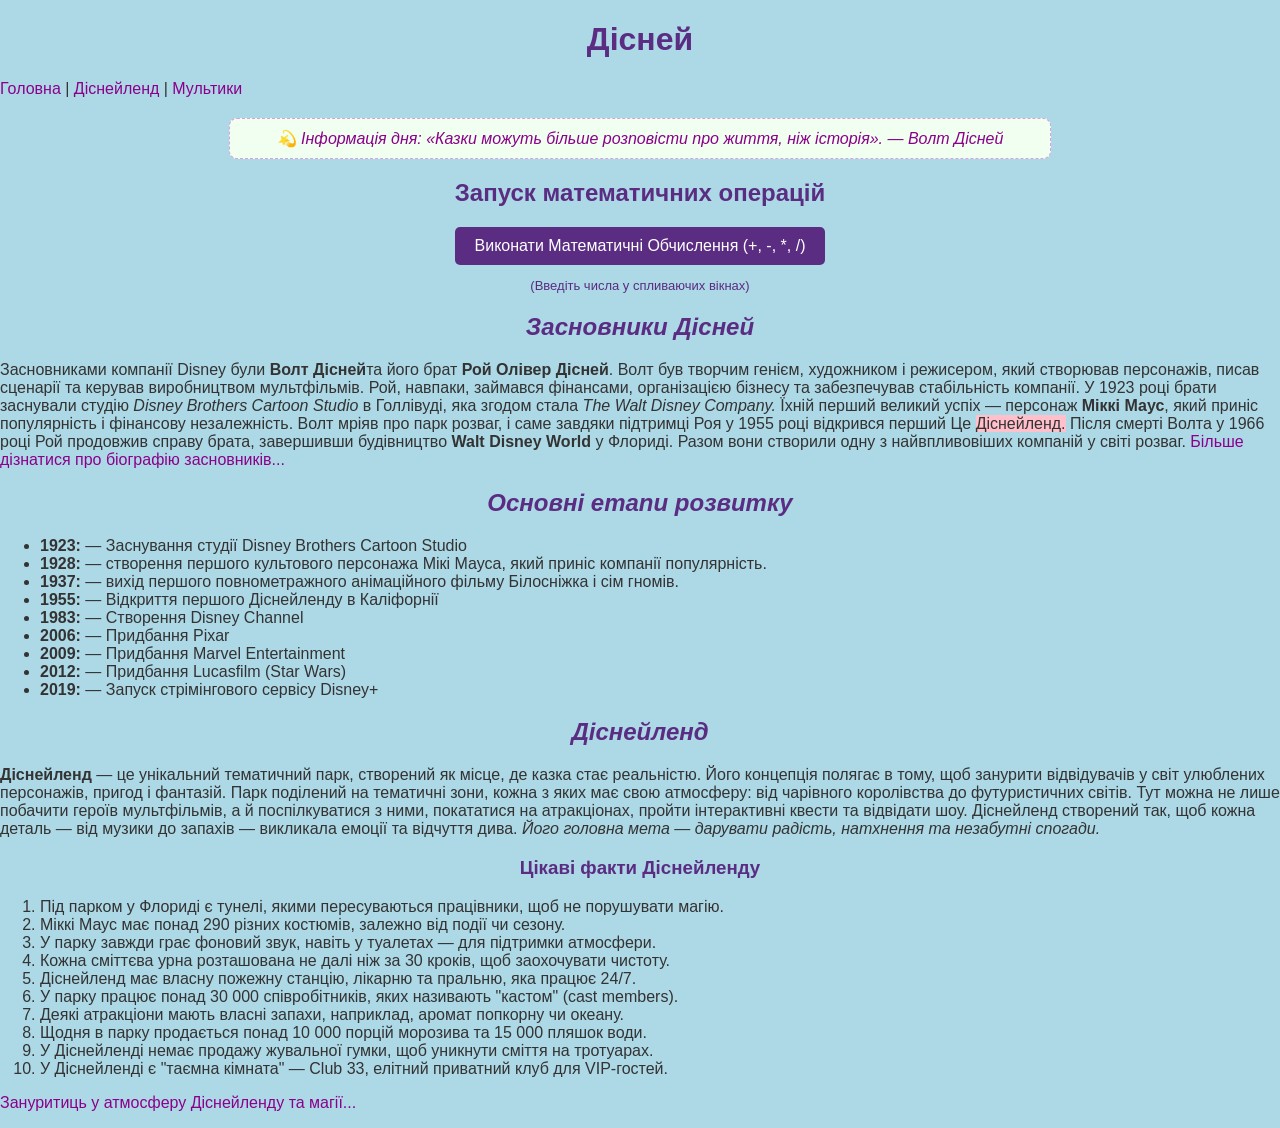
==== index.html @ 6d353696 "Update and rename lab1.html to index.html" ====
<!DOCTYPE html>  <html> <head><title>Kaliukh_Viktoria</title> <link rel="stylesheet" href="style.css">
</head>
<body> <header>
 <h1 style="text-align: center;">Дісней</h1> <nav>
     <a href="lab1.html">Головна</a> |
	 <a href="lab1.2.html">Діснейленд</a> |
     <a href="lab1.3.html">Мультики</a>
    </nav>
  </header>
  
  <p id="quote-of-the-day" style="font-style: italic; color: #8b008b; padding: 10px; margin: 20px auto; max-width: 800px; border: 1px dashed #dda0dd; text-align: center; background-color: #f0fff0; border-radius: 8px;">
    Завантаження цікавий факт дня... </p>

  <section style="text-align: center; margin: 20px;">
    <h2>Запуск математичних операцій</h2>
    <button onclick="performMathOperations()" 
            style="background-color: #5a2d82; color: white; padding: 10px 20px; border: none; border-radius: 5px; cursor: pointer; font-size: 16px;">
        Виконати Математичні Обчислення (+, -, *, /)
    </button>
    <p style="font-size: small; color: #5a2d82;">(Введіть числа у спливаючих вікнах)</p>
  </section>
  
  <section> <h2><em>Засновники Дісней</em></h2>
  <p>Засновниками компанії Disney були <strong>Волт Дісней</strong>та його брат <strong>Рой Олівер Дісней</strong>.
  Волт був творчим генієм, художником і режисером, який створював персонажів, писав сценарії та керував виробництвом мультфільмів.
  Рой, навпаки, займався фінансами, організацією бізнесу та забезпечував стабільність компанії.
  У 1923 році брати заснували студію <em>Disney Brothers Cartoon Studio</em> в Голлівуді, яка згодом стала<em> The Walt Disney Company.</em>
  Їхній перший великий успіх — персонаж<strong> Міккі Маус</strong>, який приніс популярність і фінансову незалежність.
  Волт мріяв про парк розваг, і саме завдяки підтримці Роя у 1955 році відкрився перший Це <span style="background-color: pink;">Діснейленд.</span>
  Після смерті Волта у 1966 році Рой продовжив справу брата, завершивши будівництво<b> Walt Disney World</b> у Флориді. 
  Разом вони створили одну з найвпливовіших компаній у світі розваг.<a href="https://uk.wikipedia.org/wiki/%D0%92%D0%BE%D0%BB%D1%82_%D0%94%D1%96%D1%81%D0%BD%D0%B5%D0%B9"> 
  Більше дізнатися про біографію засновників... </a></p>
  </section>
  
  <section>
    <h2><em>Основні етапи розвитку</em></h2> <ul> <li><strong>1923:</strong> — Заснування студії Disney Brothers Cartoon Studio</li>
 <li><strong>1928:</strong> — створення першого культового персонажа Мікі Мауса, який приніс компанії популярність.</li>
 <li><strong>1937:</strong> — вихід першого повнометражного анімаційного фільму Білосніжка і сім гномів.</li>
 <li><strong>1955:</strong> — Відкриття першого Діснейленду в Каліфорнії
 <li><strong>1983:</strong> — Створення Disney Channel
 <li><strong>2006:</strong> — Придбання Pixar
 <li><strong>2009:</strong> — Придбання Marvel Entertainment
 <li><strong>2012:</strong> — Придбання Lucasfilm (Star Wars)
 <li><strong>2019:</strong> — Запуск стрімінгового сервісу Disney+
 
 </ul>
 </section>
 <h2><I>Діснейленд</i></h2>
 <p> <b>Діснейленд</b> — це унікальний тематичний парк, створений як місце, де казка стає реальністю.
 Його концепція полягає в тому, щоб занурити відвідувачів у світ улюблених персонажів, пригод і фантазій. 
 Парк поділений на тематичні зони, кожна з яких має свою атмосферу: від чарівного королівства до футуристичних світів.
 Тут можна не лише побачити героїв мультфільмів, а й поспілкуватися з ними, покататися на атракціонах, пройти інтерактивні квести та відвідати шоу.
 Діснейленд створений так, щоб кожна деталь — від музики до запахів — викликала емоції та відчуття дива.
 <i>Його головна мета — дарувати радість, натхнення та незабутні спогади.</i></p>
 <h3><b> Цікаві факти Діснейленду</b></h3> <ol>
  <li>Під парком у Флориді є тунелі, якими пересуваються працівники, щоб не порушувати магію. </li>
  <li>Міккі Маус має понад 290 різних костюмів, залежно від події чи сезону. </li>
  <li>У парку завжди грає фоновий звук, навіть у туалетах — для підтримки атмосфери. </li>
  <li>Кожна сміттєва урна розташована не далі ніж за 30 кроків, щоб заохочувати чистоту.</li>
  <li>Діснейленд має власну пожежну станцію, лікарню та пральню, яка працює 24/7. </li>
  <li>У парку працює понад 30 000 співробітників, яких називають "кастом" (cast members). </li>
  <li>Деякі атракціони мають власні запахи, наприклад, аромат попкорну чи океану. </li>
  <li>Щодня в парку продається понад 10 000 порцій морозива та 15 000 пляшок води. </li>
  <li>У Діснейленді немає продажу жувальної гумки, щоб уникнути сміття на тротуарах.</li>
  <li>У Діснейленді є "таємна кімната" — Club 33, елітний приватний клуб для VIP-гостей. </li>
</ol>
<p> <a href="lab1.2.html">Зануритиць у атмосферу Діснейленду та магії...</a></p> 
<script src="lab3.js"></script>

</body>
</html>
---- style.css ----
/* Градієнтний фон для всього сайту */
body {
  background: #add8e6; /* ніжний перехід */ 
  color: #333; /* колір тексту на темно-сірий */
  font-family: 'Segoe UI', sans-serif; /* Встановлює шрифт тексту */
  margin: 0; /*зовнішні відступи*/
  padding: 0; /*внутрішні відступи*/
}
h1, h2, h3 {
  color: #5a2d82; /* Встановлює темно-фіолетовий колір для заголовків */
  text-align: center; /* Вирівнює заголовки по центру */
}

/*Посилання */
a {
  color: #8b008b; /* Встановлює насичений фіолетовий колір для посилань */
  text-decoration: none; /* Прибирає підкреслення посилань */}
a:hover {
  text-decoration: underline; /* Додає підкреслення при наведенні курсора на посилання*/
}

/* Адаптивність через медіа-запити */
@media (max-width: 768px) { /* Застосовує стилі, коли ширина області перегляду (екрану) менше або дорівнює 768px*/
  nav {
    display: flex; /* Встановлює контейнер навігації як flex-контейнер */
    flex-direction: column; /* Розташовує елементи навігації вертикально */
    align-items: center; /* Вирівнює елементи навігації по центру */
  }

  img {
    width: 90% !important; /* Встановлює ширину зображень у 90% від батьківського елементу (зміна розміру) */
    margin: 10px 0; /* Додає вертикальні зовнішні відступи навколо зображень */
  }

  table {
    width: 100%; /* Встановлює ширину таблиці у 100% від батьківського елементу (зміна розміру) */
    font-size: 14px; /* Зменшує розмір шрифту в таблиці для економії місця */
  }

  .flex-item {
    width: 90%; /* Збільшує ширину flex-блоків, щоб вони займали майже всю ширину екрану на мобільних пристроях */
  }
}

/* Flexbox для блокових елементів */
.flex-container {
  display: flex; /* Встановлює контейнер як гнучкий макет (flexbox)*/
  flex-wrap: wrap; /* Дозволяє елементам переноситися на наступний рядок, коли не вистачає місця*/
  justify-content: center; /* Центрує flex-елементи в контейнері */
  gap: 20px; /*проміжок між flex-елементами */
  margin: 20px; /*зовнішній відступ */
}

.flex-item { /* Створення блокових елементів*/
  background-color: #ff0000; /* Встановлює світло-рожевий фон для блокових елементів*/
  padding: 15px; /* Внутрішній відступ всередині блоку */
  width: 250px; /* Встановлює початкову ширину блоку */
  box-shadow: 0 0 10px rgba(0,0,0,0.1); /* Додає тінь для візуального відділення */
  border-radius: 10px; /* Заокруглює кути блоку */
  text-align: center; /* Вирівнює текст всередині блоку по центру */
}
table {
  border-collapse: collapse; /* З'єднує межі клітинок таблиці в одну */
  margin: 20px auto; /* Центрує таблицю на сторінці */
  width: 90%;
  background-color: #fff;
  border: 3px solid #dda0dd;/* Встановлює зовнішню рамку таблиці */
}
th, td {
  padding: 10px; /* Внутрішній відступ для заголовків та клітинок таблиці */
  border: 2px solid #ffb6c1;/* Встановлює межі між клітинками */
  text-align: center;
}
thead {
  background-color: #ff0000; /* фон для рядка заголовків таб. */
}
caption {
  font-size: 1.2em; /* Збільшує розмір шрифту для підпису таблиці */
  margin-bottom: 10px; /* Додає відступ під підписом */
  color: #5a2d82;
}
/* Рожевий фон для кожного другого рядка */
tbody tr:nth-child(even) {
  background-color: #ffe4e1;
}
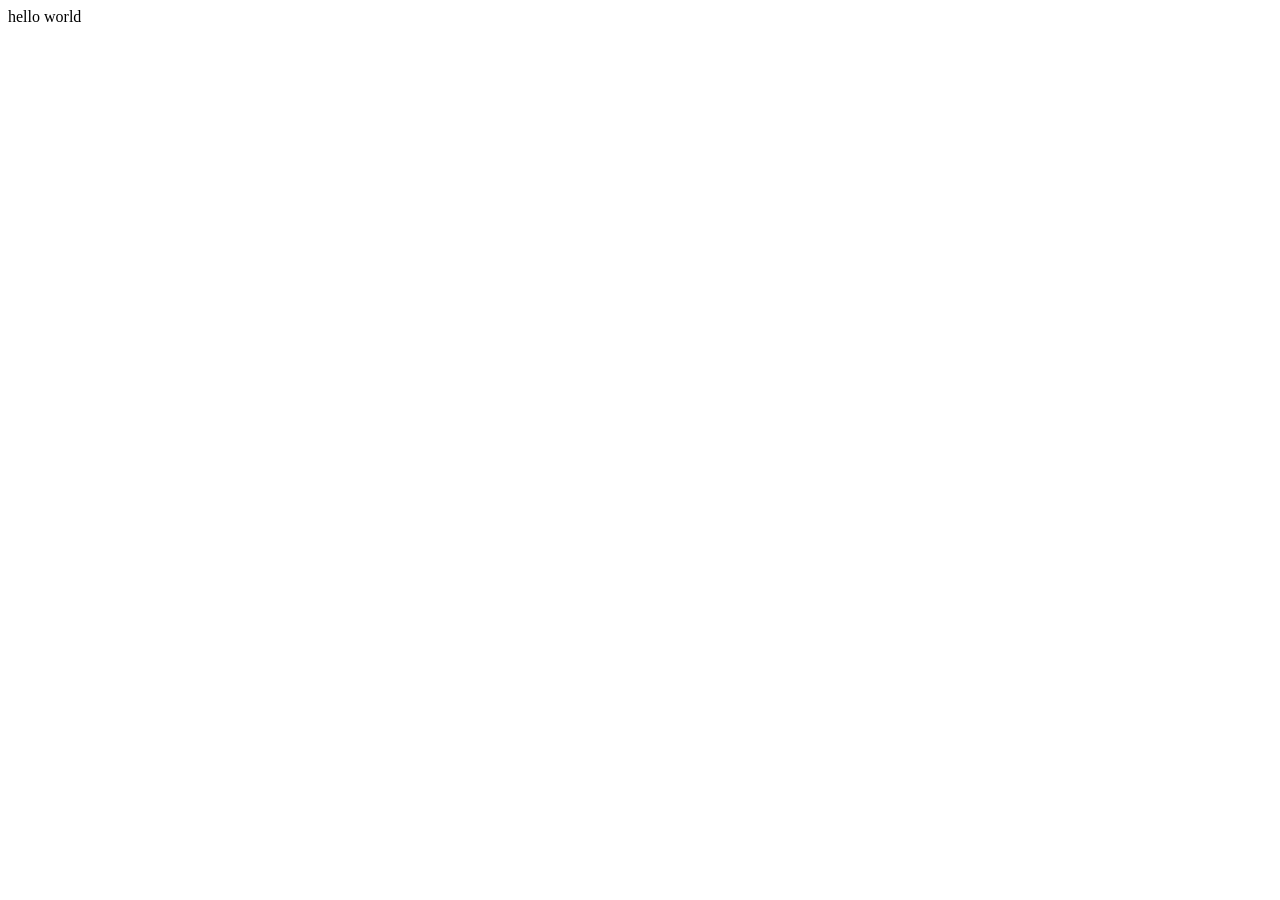
==== commit 68e24f43: "add index.html" ====
--- a/index.html
+++ b/index.html
@@ -1,71 +1,11 @@
-<!DOCTYPE html>  <html> <head><title>Kaliukh_Viktoria</title> <link rel="stylesheet" href="style.css">
+<!DOCTYPE html>
+<html lang="en">
+<head>
+    <meta charset="UTF-8">
+    <meta name="viewport" content="width=device-width, initial-scale=1.0">
+    <title>Document</title>
 </head>
-<body> <header>
- <h1 style="text-align: center;">Дісней</h1> <nav>
-     <a href="lab1.html">Головна</a> |
-	 <a href="lab1.2.html">Діснейленд</a> |
-     <a href="lab1.3.html">Мультики</a>
-    </nav>
-  </header>
-  
-  <p id="quote-of-the-day" style="font-style: italic; color: #8b008b; padding: 10px; margin: 20px auto; max-width: 800px; border: 1px dashed #dda0dd; text-align: center; background-color: #f0fff0; border-radius: 8px;">
-    Завантаження цікавий факт дня... </p>
-
-  <section style="text-align: center; margin: 20px;">
-    <h2>Запуск математичних операцій</h2>
-    <button onclick="performMathOperations()" 
-            style="background-color: #5a2d82; color: white; padding: 10px 20px; border: none; border-radius: 5px; cursor: pointer; font-size: 16px;">
-        Виконати Математичні Обчислення (+, -, *, /)
-    </button>
-    <p style="font-size: small; color: #5a2d82;">(Введіть числа у спливаючих вікнах)</p>
-  </section>
-  
-  <section> <h2><em>Засновники Дісней</em></h2>
-  <p>Засновниками компанії Disney були <strong>Волт Дісней</strong>та його брат <strong>Рой Олівер Дісней</strong>.
-  Волт був творчим генієм, художником і режисером, який створював персонажів, писав сценарії та керував виробництвом мультфільмів.
-  Рой, навпаки, займався фінансами, організацією бізнесу та забезпечував стабільність компанії.
-  У 1923 році брати заснували студію <em>Disney Brothers Cartoon Studio</em> в Голлівуді, яка згодом стала<em> The Walt Disney Company.</em>
-  Їхній перший великий успіх — персонаж<strong> Міккі Маус</strong>, який приніс популярність і фінансову незалежність.
-  Волт мріяв про парк розваг, і саме завдяки підтримці Роя у 1955 році відкрився перший Це <span style="background-color: pink;">Діснейленд.</span>
-  Після смерті Волта у 1966 році Рой продовжив справу брата, завершивши будівництво<b> Walt Disney World</b> у Флориді. 
-  Разом вони створили одну з найвпливовіших компаній у світі розваг.<a href="https://uk.wikipedia.org/wiki/%D0%92%D0%BE%D0%BB%D1%82_%D0%94%D1%96%D1%81%D0%BD%D0%B5%D0%B9"> 
-  Більше дізнатися про біографію засновників... </a></p>
-  </section>
-  
-  <section>
-    <h2><em>Основні етапи розвитку</em></h2> <ul> <li><strong>1923:</strong> — Заснування студії Disney Brothers Cartoon Studio</li>
- <li><strong>1928:</strong> — створення першого культового персонажа Мікі Мауса, який приніс компанії популярність.</li>
- <li><strong>1937:</strong> — вихід першого повнометражного анімаційного фільму Білосніжка і сім гномів.</li>
- <li><strong>1955:</strong> — Відкриття першого Діснейленду в Каліфорнії
- <li><strong>1983:</strong> — Створення Disney Channel
- <li><strong>2006:</strong> — Придбання Pixar
- <li><strong>2009:</strong> — Придбання Marvel Entertainment
- <li><strong>2012:</strong> — Придбання Lucasfilm (Star Wars)
- <li><strong>2019:</strong> — Запуск стрімінгового сервісу Disney+
- 
- </ul>
- </section>
- <h2><I>Діснейленд</i></h2>
- <p> <b>Діснейленд</b> — це унікальний тематичний парк, створений як місце, де казка стає реальністю.
- Його концепція полягає в тому, щоб занурити відвідувачів у світ улюблених персонажів, пригод і фантазій. 
- Парк поділений на тематичні зони, кожна з яких має свою атмосферу: від чарівного королівства до футуристичних світів.
- Тут можна не лише побачити героїв мультфільмів, а й поспілкуватися з ними, покататися на атракціонах, пройти інтерактивні квести та відвідати шоу.
- Діснейленд створений так, щоб кожна деталь — від музики до запахів — викликала емоції та відчуття дива.
- <i>Його головна мета — дарувати радість, натхнення та незабутні спогади.</i></p>
- <h3><b> Цікаві факти Діснейленду</b></h3> <ol>
-  <li>Під парком у Флориді є тунелі, якими пересуваються працівники, щоб не порушувати магію. </li>
-  <li>Міккі Маус має понад 290 різних костюмів, залежно від події чи сезону. </li>
-  <li>У парку завжди грає фоновий звук, навіть у туалетах — для підтримки атмосфери. </li>
-  <li>Кожна сміттєва урна розташована не далі ніж за 30 кроків, щоб заохочувати чистоту.</li>
-  <li>Діснейленд має власну пожежну станцію, лікарню та пральню, яка працює 24/7. </li>
-  <li>У парку працює понад 30 000 співробітників, яких називають "кастом" (cast members). </li>
-  <li>Деякі атракціони мають власні запахи, наприклад, аромат попкорну чи океану. </li>
-  <li>Щодня в парку продається понад 10 000 порцій морозива та 15 000 пляшок води. </li>
-  <li>У Діснейленді немає продажу жувальної гумки, щоб уникнути сміття на тротуарах.</li>
-  <li>У Діснейленді є "таємна кімната" — Club 33, елітний приватний клуб для VIP-гостей. </li>
-</ol>
-<p> <a href="lab1.2.html">Зануритиць у атмосферу Діснейленду та магії...</a></p> 
-<script src="lab3.js"></script>
-
+<body>
+    hello world   
 </body>
-</html>
+</html>
